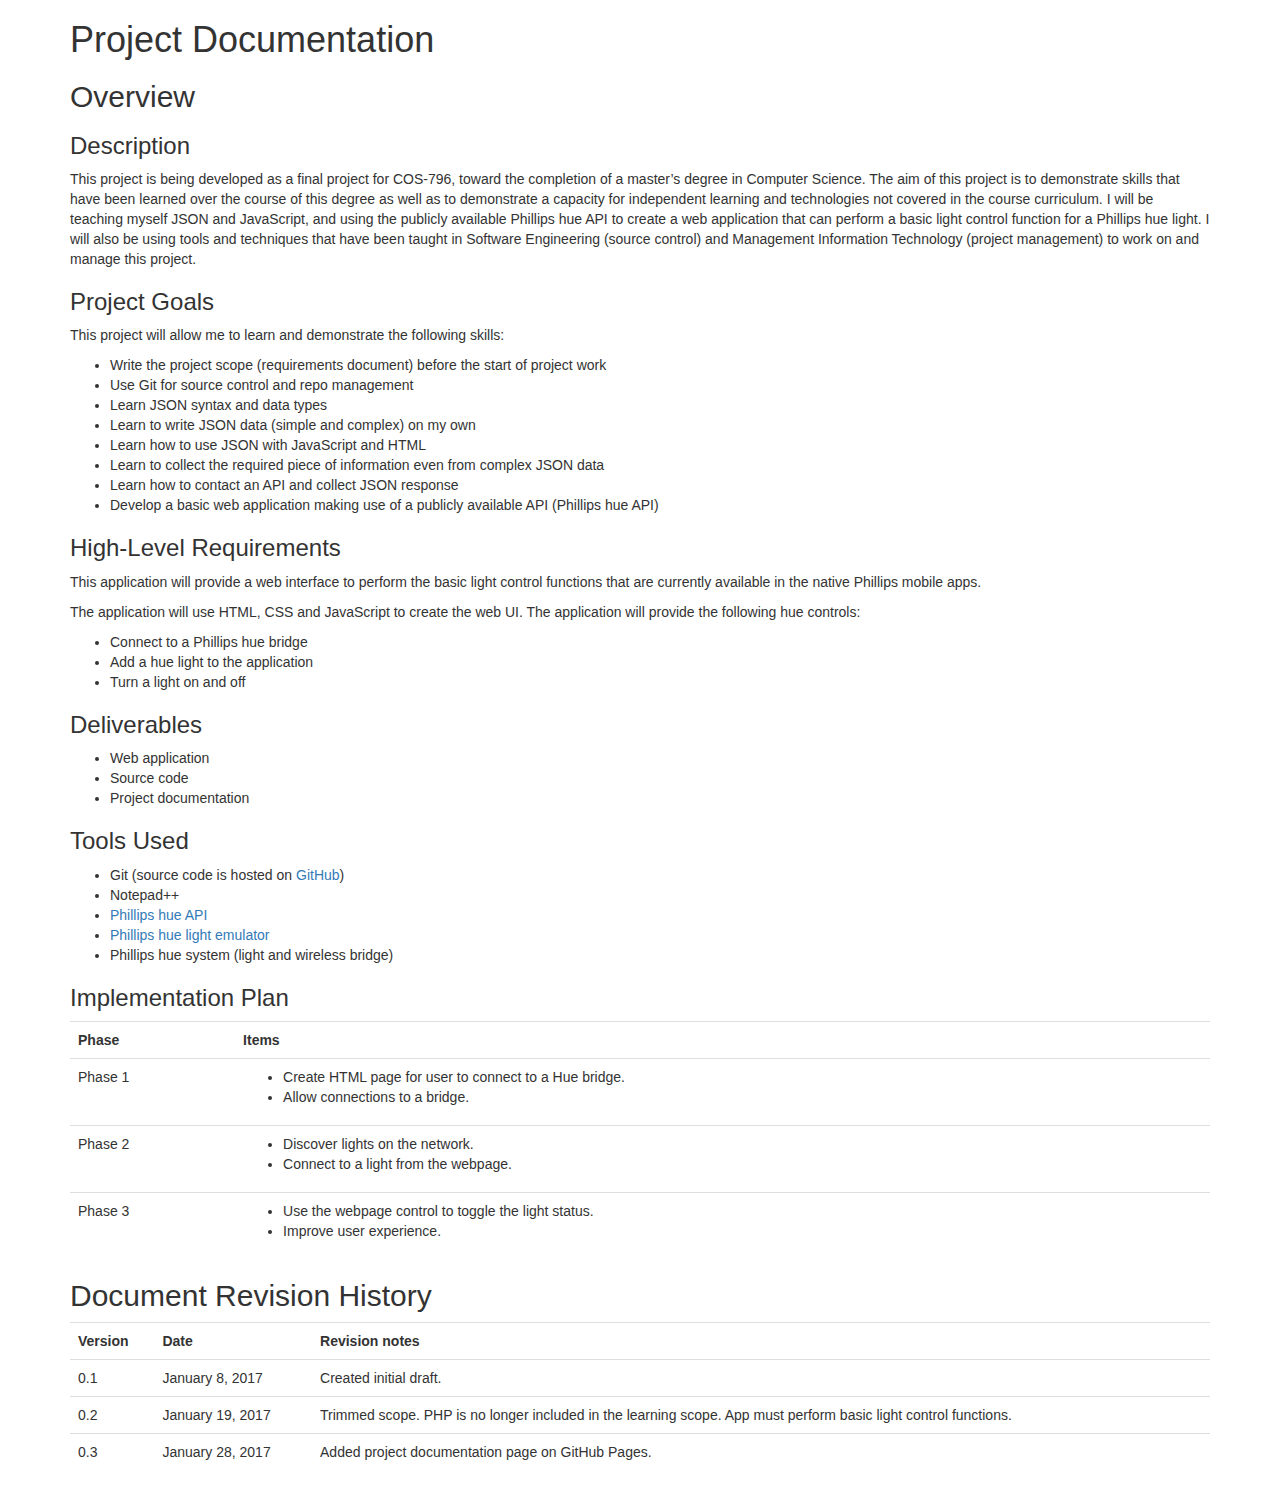
==== index.html @ 8a794ac3 "Update index.html" ====
<!DOCTYPE html>

<html lang="en">

<head>
	<title>Project Huebrew Documentation</title>
  <meta charset="utf-8">
  <meta name="viewport" content="width=device-width, initial-scale=1">
<link rel="stylesheet" href="https://maxcdn.bootstrapcdn.com/bootstrap/3.3.7/css/bootstrap.min.css">
</head>


<body>
<div class="container">
	<h1>Project Documentation</h1>
	<h2>Overview</h2>
	<h3>Description</h3>
	<p>This project is being developed as a final project for COS-796, toward the completion of a master’s degree in Computer Science. The aim of this project is to demonstrate skills that have been learned over the course of this degree as well as to demonstrate
		a capacity for independent learning and technologies not covered in the course curriculum. I will be teaching myself JSON and JavaScript, and using the publicly available Phillips hue API to create a web application that can perform a basic light control
		function for a Phillips hue light. I will also be using tools and techniques that have been taught in Software Engineering (source control) and Management Information Technology (project management) to work on and manage this project.
	</p>
	<h3>Project Goals</h3>
	<p>This project will allow me to learn and demonstrate the following skills:</p>
	<ul>
		<li>Write the project scope (requirements document) before the start of project work</li>
		<li>Use Git for source control and repo management</li>
		<li>Learn JSON syntax and data types</li>
		<li>Learn to write JSON data (simple and complex) on my own</li>
		<li>Learn how to use JSON with JavaScript and HTML</li>
		<li>Learn to collect the required piece of information even from complex JSON data</li>
		<li>Learn how to contact an API and collect JSON response</li>
		<li>Develop a basic web application making use of a publicly available API (Phillips hue API)</li>
	</ul>
	<h3>High-Level Requirements</h3> 
	<p>This application will provide a web interface to perform the basic light control functions that are currently available in the native Phillips mobile apps. </p>
	<p>The application will use HTML, CSS and JavaScript to create the web UI. The application will provide the following hue controls:</p>
	<ul>
		<li>Connect to a Phillips hue bridge</li>
		<li>Add a hue light to the application</li>
		<li>Turn a light on and off</li>
	</ul>
	<h3>Deliverables</h3>
	<ul>
		<li>Web application</li>
		<li>Source code</li>
		<li>Project documentation</li>
	</ul>
	<h3>Tools Used</h3>
	<ul>
		<li>Git (source code is hosted on <a href="https://github.com/purplestencil/project-huebrew">GitHub</a>)
		</li>
		<li>Notepad++
		</li>
		<li><a href="https://developers.meethue.com/philips-hue-api">Phillips hue API</a>
		</li>
		<li><a href="http://steveyo.github.io/Hue-Emulator/">Phillips hue light emulator</a>
		</li>
		<li>Phillips hue system (light and wireless bridge)
		</li>
	</ul>
	<h3>Implementation Plan</h3>
	<table class="table">
		<tr>
			<th>Phase</th>
			<th>Items</th>
		</tr>
		<tr>
			<td>Phase 1</td>
			<td>
				<ul>
					<li>Create HTML page for user to connect to a Hue bridge.</li>
					<li>Allow connections to a bridge.</li>
				</ul>
			</td>
		</tr>
		<tr>
			<td>Phase 2</td>
			<td>
				<ul>
					<li>Discover lights on the network.</li>
					<li>Connect to a light from the webpage.</li>
				</ul>
			</td>
		</tr>
		<tr>
			<td>Phase 3</td>
			<td>
				<ul>
					<li>Use the webpage control to toggle the light status.</li>
					<li>Improve user experience.</li>
				</ul>
			</td>
		</tr>
	</table>
	<h2>Document Revision History</h2>
	<table class="table">
		<tr>
			<th>Version</th>
			<th>Date</th>
			<th>Revision notes</th>
		</tr>
		<tr>
			<td>0.1</td>
			<td>January 8, 2017</td>
			<td>Created initial draft.</td>
		</tr>
		<tr>
			<td>0.2</td>
			<td>January 19, 2017</td>
			<td>Trimmed scope. PHP is no longer included in the learning scope. App must perform basic light control functions.</td>
		</tr>
		<tr>
			<td>0.3</td>
			<td>January 28, 2017</td>
			<td>Added project documentation page on GitHub Pages.</td>
		</tr>
	</table>
</div>
</body>
</html>
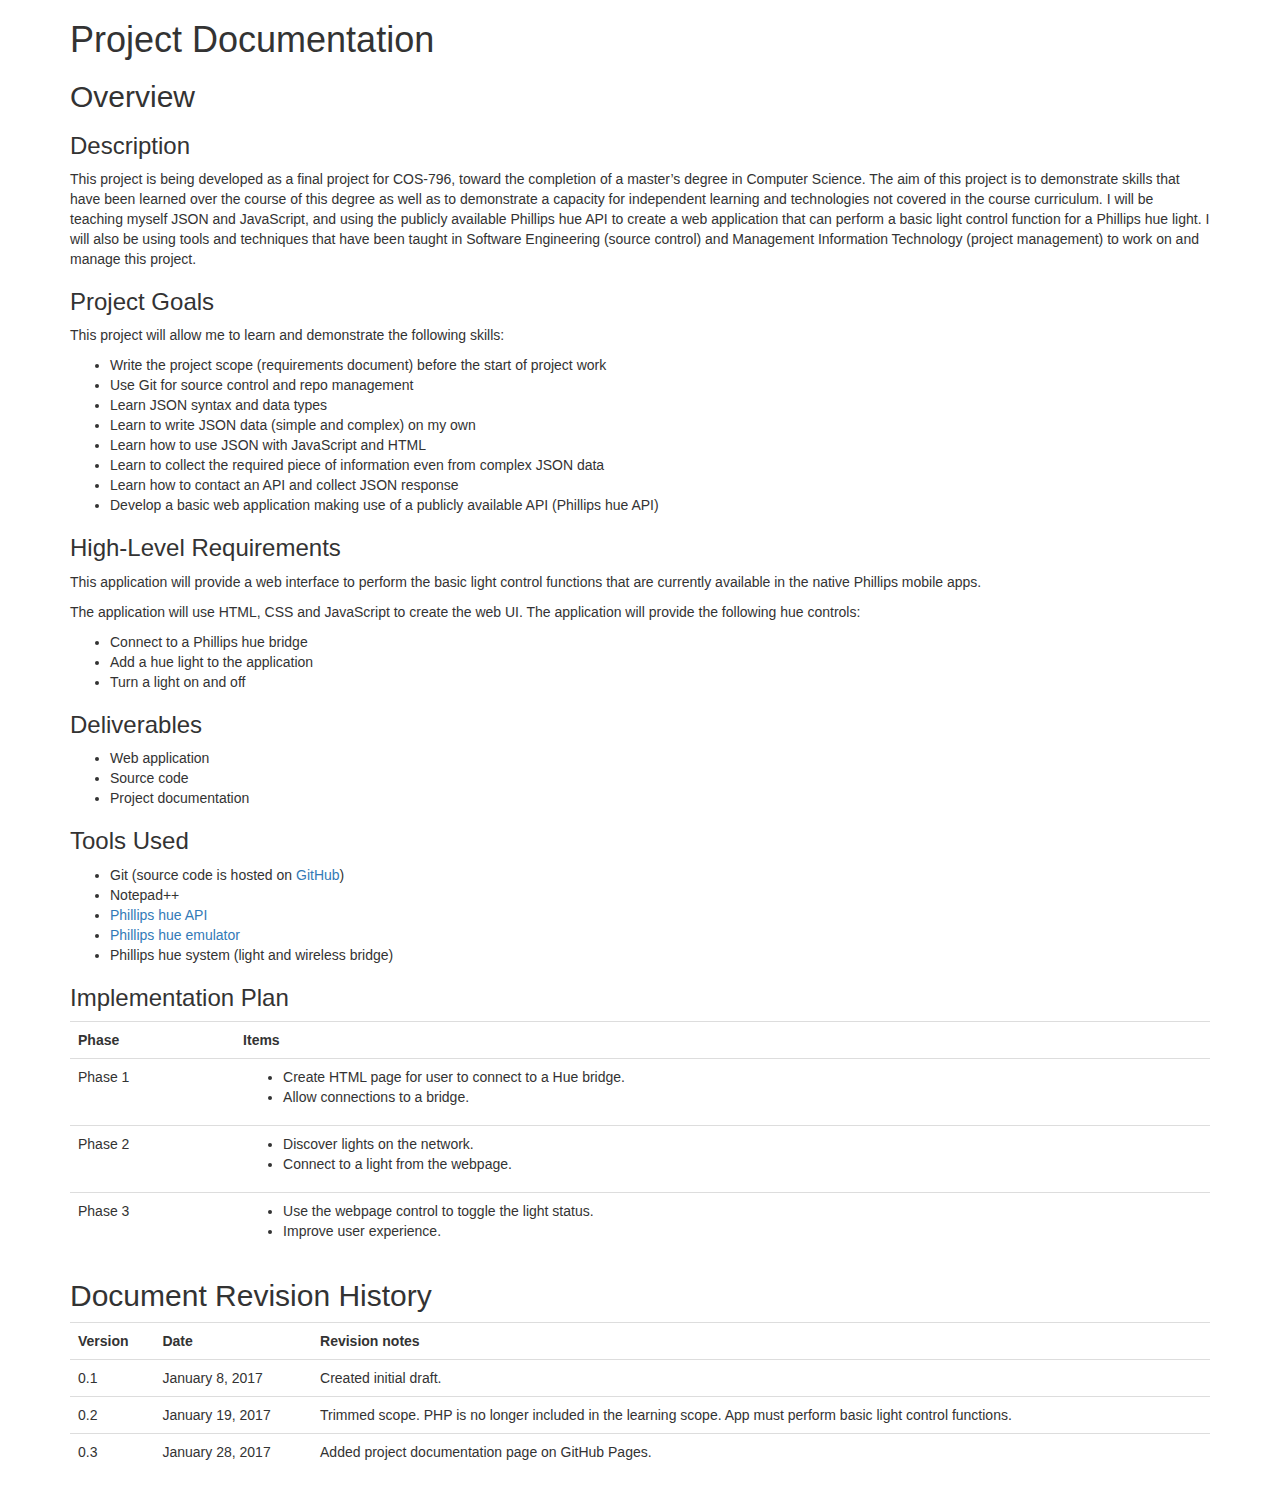
==== commit 8fcd470b: "Update index.html" ====
--- a/index.html
+++ b/index.html
@@ -53,7 +53,7 @@
 		</li>
 		<li><a href="https://developers.meethue.com/philips-hue-api">Phillips hue API</a>
 		</li>
-		<li><a href="http://steveyo.github.io/Hue-Emulator/">Phillips hue light emulator</a>
+		<li><a href="http://steveyo.github.io/Hue-Emulator/">Phillips hue emulator</a>
 		</li>
 		<li>Phillips hue system (light and wireless bridge)
 		</li>
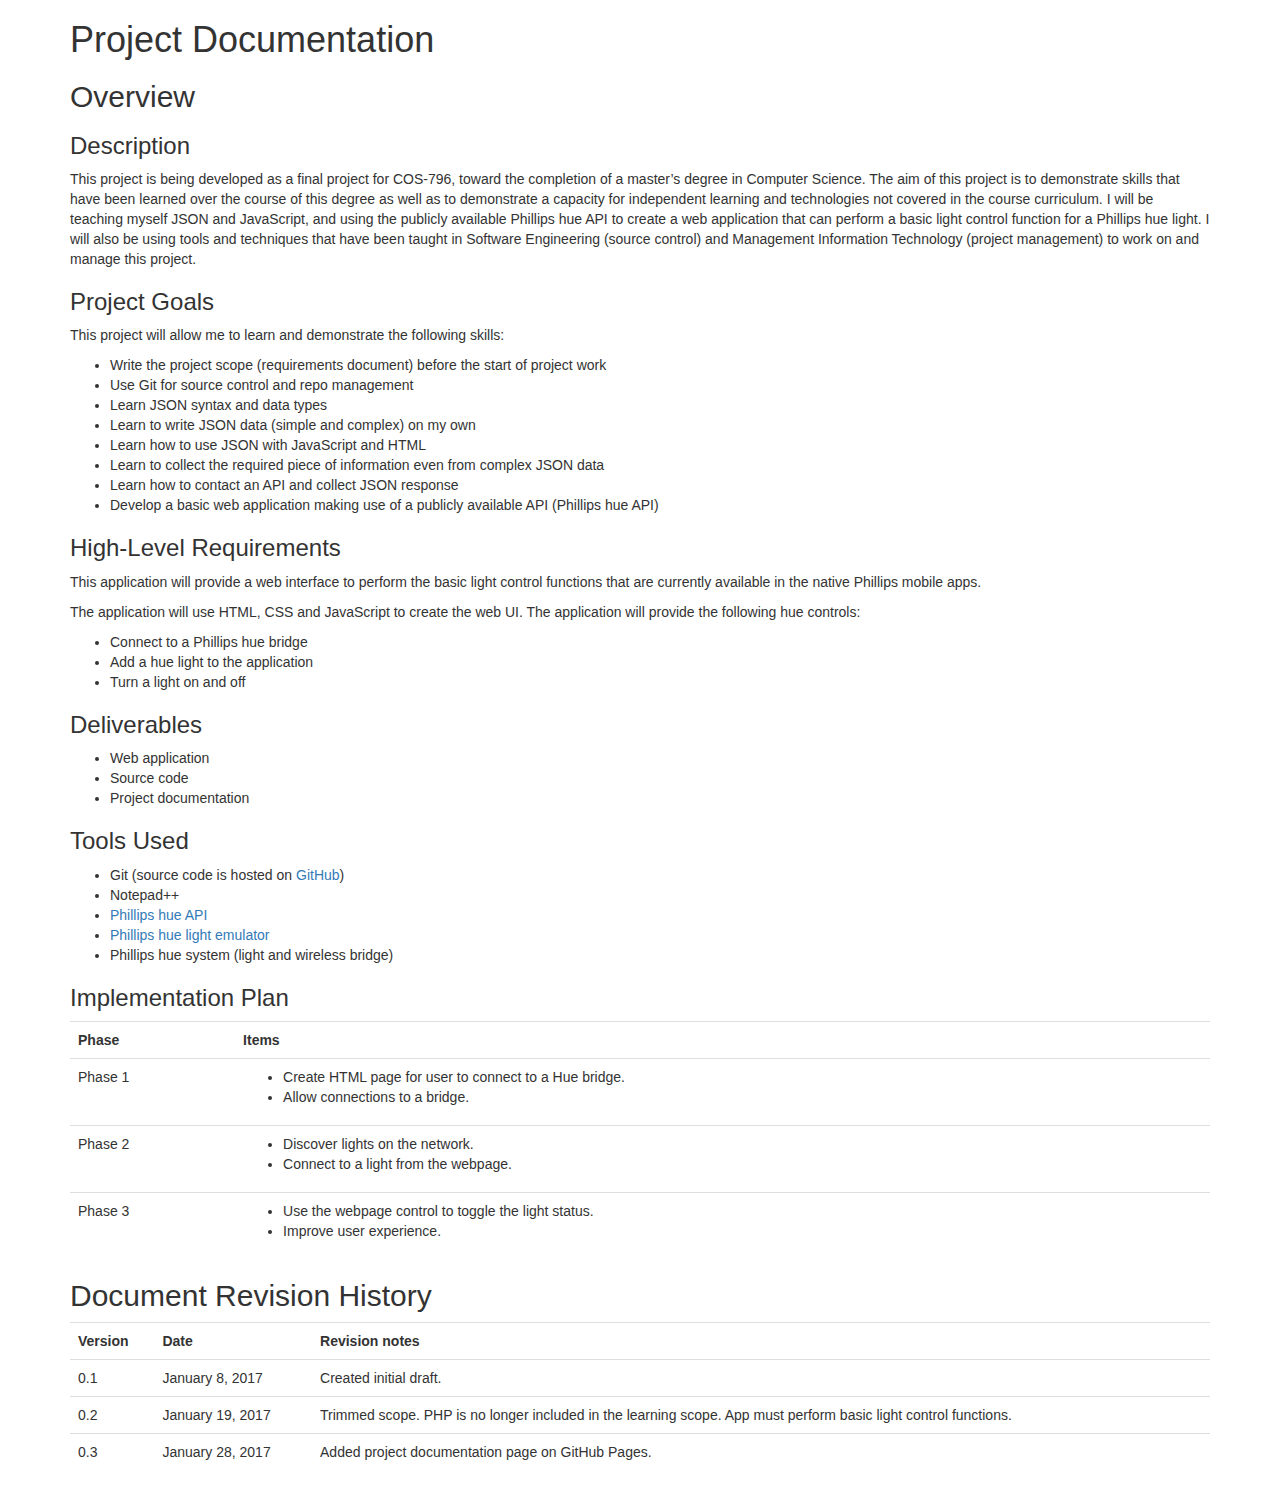
==== commit c2524b33: "Merge branch 'master' of github.com:purplestencil/project-huebrew" ====
--- a/index.html
+++ b/index.html
@@ -53,7 +53,7 @@
 		</li>
 		<li><a href="https://developers.meethue.com/philips-hue-api">Phillips hue API</a>
 		</li>
-		<li><a href="http://steveyo.github.io/Hue-Emulator/">Phillips hue emulator</a>
+		<li><a href="http://steveyo.github.io/Hue-Emulator/">Phillips hue light emulator</a>
 		</li>
 		<li>Phillips hue system (light and wireless bridge)
 		</li>
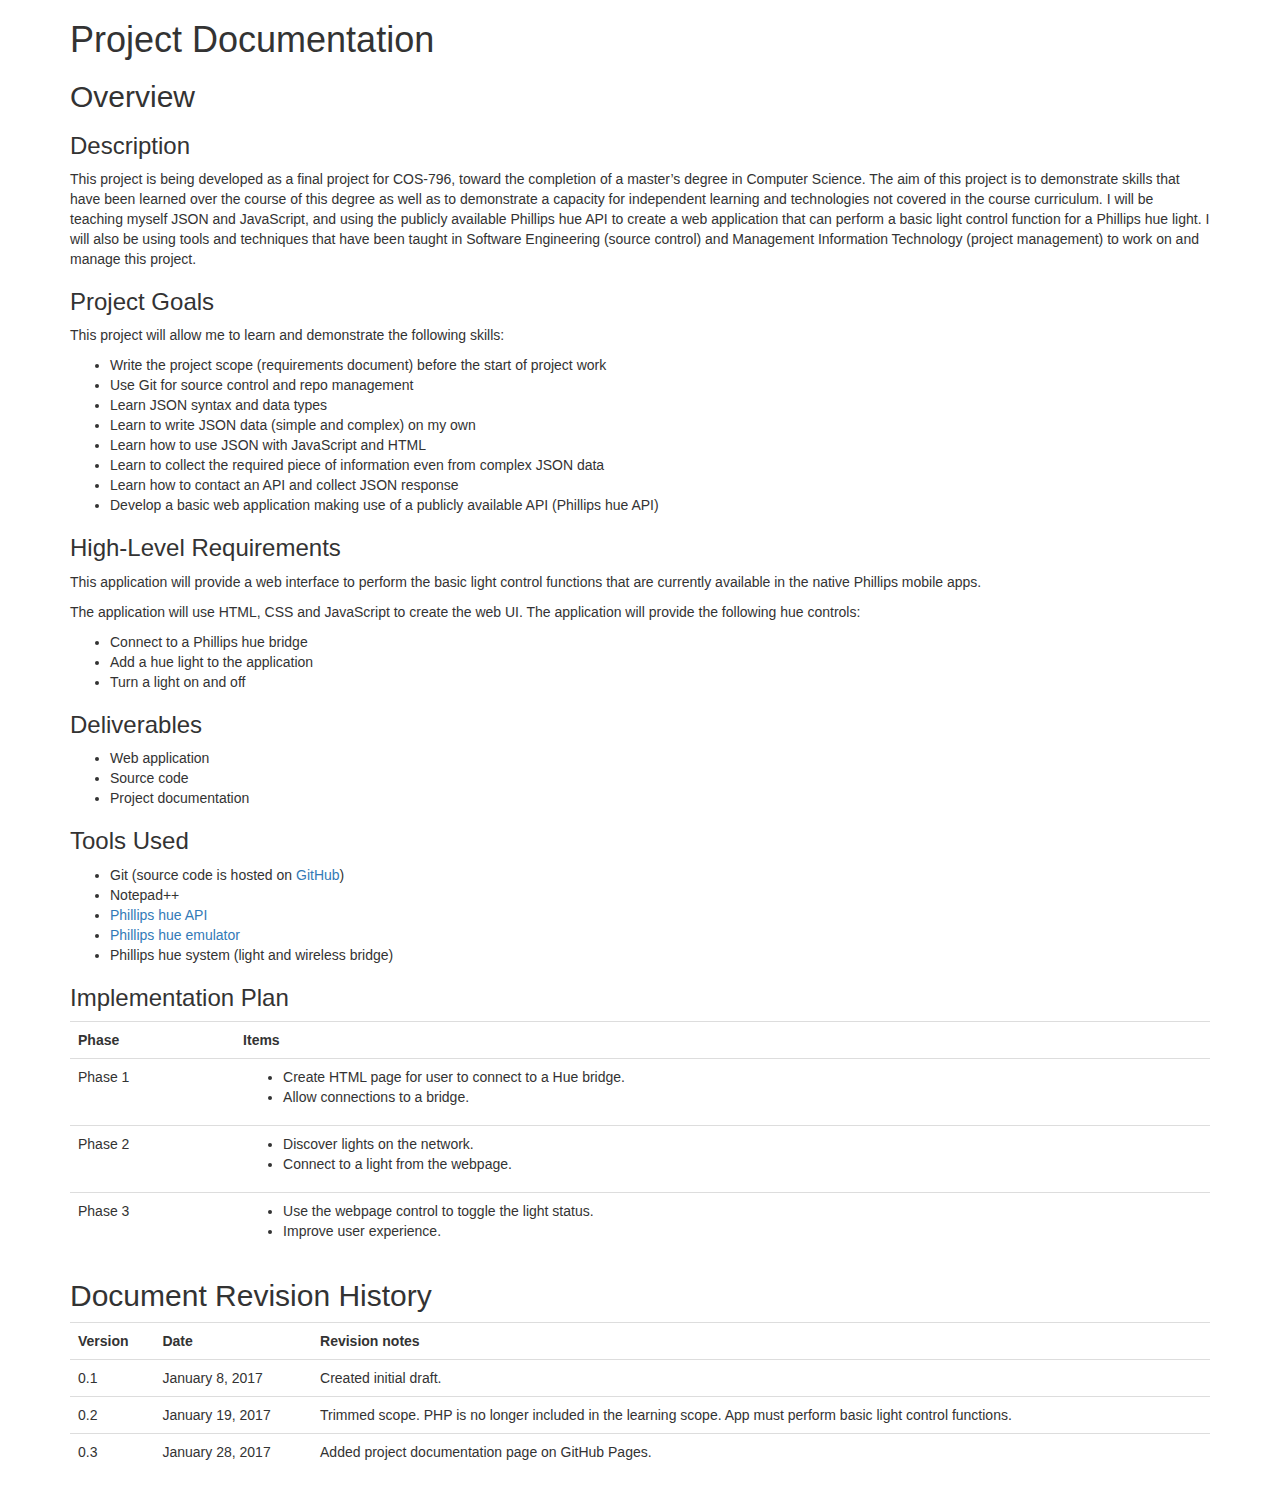
==== commit a9a2c104: "Merge pull request #4 from purplestencil/gh-pages" ====
--- a/index.html
+++ b/index.html
@@ -53,7 +53,7 @@
 		</li>
 		<li><a href="https://developers.meethue.com/philips-hue-api">Phillips hue API</a>
 		</li>
-		<li><a href="http://steveyo.github.io/Hue-Emulator/">Phillips hue light emulator</a>
+		<li><a href="http://steveyo.github.io/Hue-Emulator/">Phillips hue emulator</a>
 		</li>
 		<li>Phillips hue system (light and wireless bridge)
 		</li>
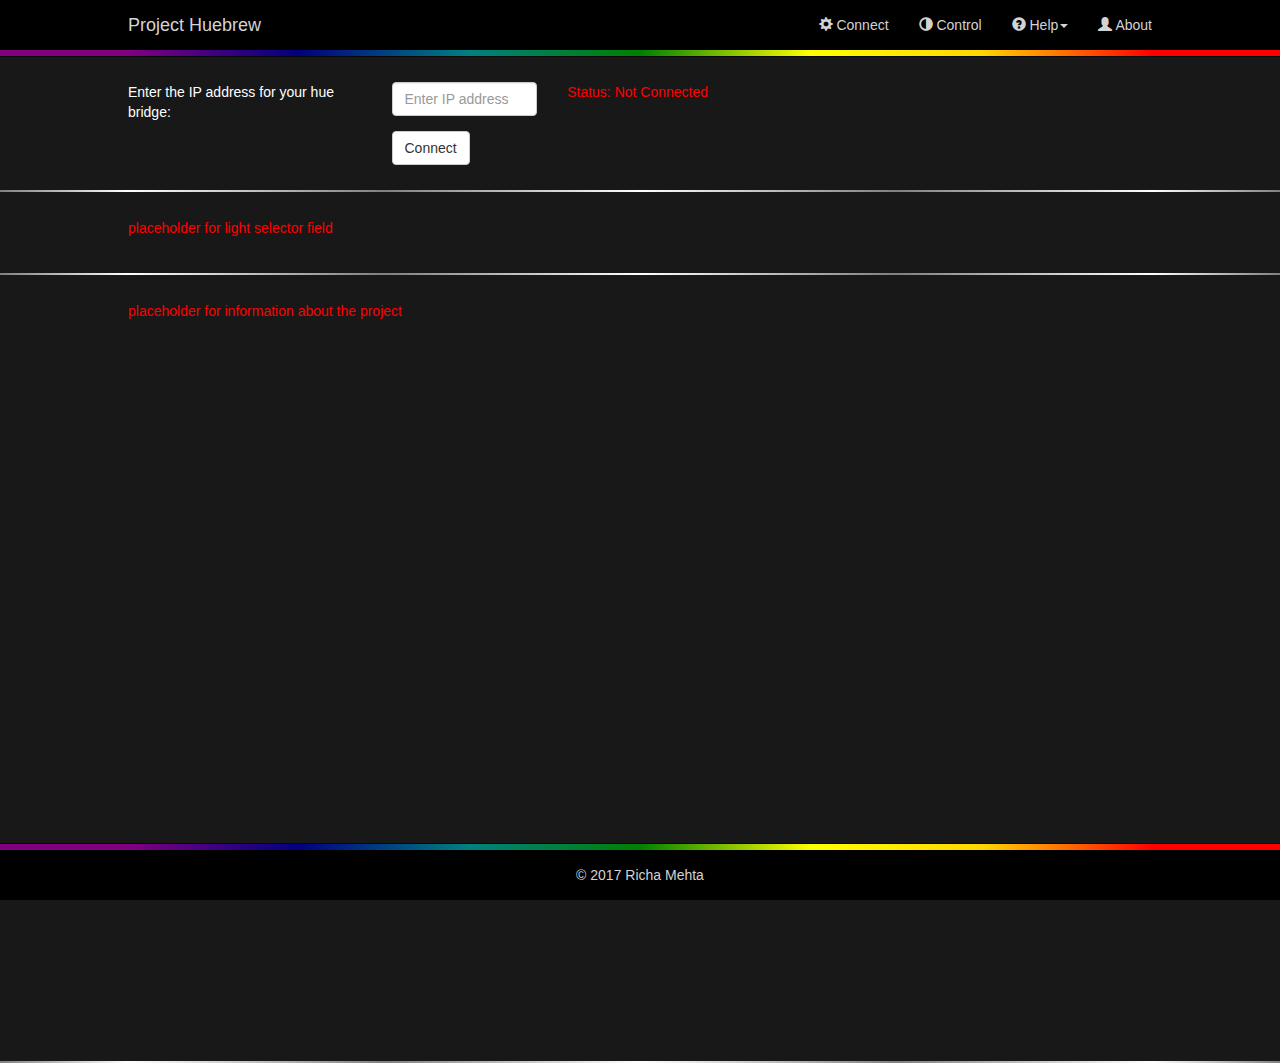
==== commit 040a9e38: "Create docs folder, update styles" ====
--- a/index.html
+++ b/index.html
@@ -1,120 +1,148 @@
 <!DOCTYPE html>
-
-<html lang="en">
+<html lang="en-us">
 
 <head>
-	<title>Project Huebrew Documentation</title>
-  <meta charset="utf-8">
-  <meta name="viewport" content="width=device-width, initial-scale=1">
-<link rel="stylesheet" href="https://maxcdn.bootstrapcdn.com/bootstrap/3.3.7/css/bootstrap.min.css">
+
+	<meta charset="utf-8" />
+	<meta name="viewport" content="width=device-width, initial-scale=1.0, minimum-scale=1.0, maximum-scale=1.0" />
+
+	<title>Huebrew</title>
+
+	<!-- Latest compiled and minified Bootstrap CSS -->
+	<link rel="stylesheet" href="https://maxcdn.bootstrapcdn.com/bootstrap/3.3.7/css/bootstrap.min.css" integrity="sha384-BVYiiSIFeK1dGmJRAkycuHAHRg32OmUcww7on3RYdg4Va+PmSTsz/K68vbdEjh4u" crossorigin="anonymous">
+	
+	<!-- Huebrew stylesheet -->
+	<link rel="stylesheet" type="text/css" href="styles/style.css" />
+
+	<!--Latest compiled and minified JQuery -->
+	<script src="https://ajax.googleapis.com/ajax/libs/jquery/3.1.1/jquery.min.js"></script>
+	
+	<!--Latest compiled and minified JavaScript -->
+	<script src="https://maxcdn.bootstrapcdn.com/bootstrap/3.3.7/js/bootstrap.min.js" integrity="sha384-Tc5IQib027qvyjSMfHjOMaLkfuWVxZxUPnCJA7l2mCWNIpG9mGCD8wGNIcPD7Txa" crossorigin="anonymous"></script>
+	
+	<!-- Huebrew JS script -->
+	<script type="text/javascript" src="scripts/brew-nav.js"></script>
+    <script type="text/javascript" src="scripts/brew-connect.js"></script>
+
+	
+	<style>
+	
+	</style>
+
 </head>
 
+<body>
+<!-- navigation header -->
+<header>
+  <nav class="navbar navbar-inverse navbar-fixed-top" id="navBar">
+    <div class="container-fluid nav-head" id="pageHead">
+      <!-- brand and toggle grouped for better mobile display -->
+      <div class="navbar-header">
+        <button type="button" class="navbar-toggle collapsed" data-toggle="collapse" data-target="#bs-example-navbar-collapse-1" aria-expanded="false">
+        <span class="sr-only">Toggle navigation</span>
+        <span class="icon-bar"></span>
+        <span class="icon-bar"></span>
+        <span class="icon-bar"></span>
+      </button>
+        <a class="navbar-brand" href="#top">Project Huebrew</a>
+      </div>
 
-<body>
-<div class="container">
-	<h1>Project Documentation</h1>
-	<h2>Overview</h2>
-	<h3>Description</h3>
-	<p>This project is being developed as a final project for COS-796, toward the completion of a master’s degree in Computer Science. The aim of this project is to demonstrate skills that have been learned over the course of this degree as well as to demonstrate
-		a capacity for independent learning and technologies not covered in the course curriculum. I will be teaching myself JSON and JavaScript, and using the publicly available Phillips hue API to create a web application that can perform a basic light control
-		function for a Phillips hue light. I will also be using tools and techniques that have been taught in Software Engineering (source control) and Management Information Technology (project management) to work on and manage this project.
-	</p>
-	<h3>Project Goals</h3>
-	<p>This project will allow me to learn and demonstrate the following skills:</p>
-	<ul>
-		<li>Write the project scope (requirements document) before the start of project work</li>
-		<li>Use Git for source control and repo management</li>
-		<li>Learn JSON syntax and data types</li>
-		<li>Learn to write JSON data (simple and complex) on my own</li>
-		<li>Learn how to use JSON with JavaScript and HTML</li>
-		<li>Learn to collect the required piece of information even from complex JSON data</li>
-		<li>Learn how to contact an API and collect JSON response</li>
-		<li>Develop a basic web application making use of a publicly available API (Phillips hue API)</li>
-	</ul>
-	<h3>High-Level Requirements</h3> 
-	<p>This application will provide a web interface to perform the basic light control functions that are currently available in the native Phillips mobile apps. </p>
-	<p>The application will use HTML, CSS and JavaScript to create the web UI. The application will provide the following hue controls:</p>
-	<ul>
-		<li>Connect to a Phillips hue bridge</li>
-		<li>Add a hue light to the application</li>
-		<li>Turn a light on and off</li>
-	</ul>
-	<h3>Deliverables</h3>
-	<ul>
-		<li>Web application</li>
-		<li>Source code</li>
-		<li>Project documentation</li>
-	</ul>
-	<h3>Tools Used</h3>
-	<ul>
-		<li>Git (source code is hosted on <a href="https://github.com/purplestencil/project-huebrew">GitHub</a>)
-		</li>
-		<li>Notepad++
-		</li>
-		<li><a href="https://developers.meethue.com/philips-hue-api">Phillips hue API</a>
-		</li>
-		<li><a href="http://steveyo.github.io/Hue-Emulator/">Phillips hue emulator</a>
-		</li>
-		<li>Phillips hue system (light and wireless bridge)
-		</li>
-	</ul>
-	<h3>Implementation Plan</h3>
-	<table class="table">
-		<tr>
-			<th>Phase</th>
-			<th>Items</th>
-		</tr>
-		<tr>
-			<td>Phase 1</td>
-			<td>
-				<ul>
-					<li>Create HTML page for user to connect to a Hue bridge.</li>
-					<li>Allow connections to a bridge.</li>
-				</ul>
-			</td>
-		</tr>
-		<tr>
-			<td>Phase 2</td>
-			<td>
-				<ul>
-					<li>Discover lights on the network.</li>
-					<li>Connect to a light from the webpage.</li>
-				</ul>
-			</td>
-		</tr>
-		<tr>
-			<td>Phase 3</td>
-			<td>
-				<ul>
-					<li>Use the webpage control to toggle the light status.</li>
-					<li>Improve user experience.</li>
-				</ul>
-			</td>
-		</tr>
-	</table>
-	<h2>Document Revision History</h2>
-	<table class="table">
-		<tr>
-			<th>Version</th>
-			<th>Date</th>
-			<th>Revision notes</th>
-		</tr>
-		<tr>
-			<td>0.1</td>
-			<td>January 8, 2017</td>
-			<td>Created initial draft.</td>
-		</tr>
-		<tr>
-			<td>0.2</td>
-			<td>January 19, 2017</td>
-			<td>Trimmed scope. PHP is no longer included in the learning scope. App must perform basic light control functions.</td>
-		</tr>
-		<tr>
-			<td>0.3</td>
-			<td>January 28, 2017</td>
-			<td>Added project documentation page on GitHub Pages.</td>
-		</tr>
-	</table>
-</div>
-</body>
-</html>
+      <!-- collect nav links, forms, and other content for toggling -->
+      <div class="collapse navbar-collapse" id="bs-example-navbar-collapse-1">
+
+        <ul class="nav navbar-nav navbar-right" id="navbarAlign">
+          <li><a href="#top"><span class="glyphicon glyphicon-cog"></span> Connect<span class="sr-only">(current)</span></a></li>
+          <li><a href="#control"><span class="glyphicon glyphicon-adjust"></span> Control</a></li>
+          <li class="dropdown">
+            <a href="#help" class="dropdown-toggle" data-toggle="dropdown" role="button" aria-haspopup="true" aria-expanded="false"><span class="glyphicon glyphicon-question-sign"></span> Help<span class="caret"></span></a>
+            <ul class="dropdown-menu">
+              <li><a href="#howto">How to...</a></li>
+              <li><a href="#doc">Documentation</a></li>
+              <li role="separator" class="divider"></li>
+              <li><a href="#about2">About Project Huebrew</a></li>
+            </ul>
+          </li>
+          <!-- BEGIN SEARCH FIELD <form class="navbar-form navbar-left">
+        <div class="form-group">
+          <input type="text" class="form-control" placeholder="Search">
+        </div>
+        <button type="submit" class="btn btn-default">Submit</button>
+      </form> END SEARCH FIELD -->
+          <li><a href="#about"><span class="glyphicon glyphicon-user"></span> About</a></li>
+        </ul>
+      </div>
+      <!-- end navbar-collapse -->
+    </div>
+    <!-- end container-fluid -->
+    <!-- set up offset margin for navbar -->
+    <div class="nav-border">
+    </div>
+    <!-- end navbar margin -->
+  </nav>
+</header>
+<a id="top" name="home"></a>
+<!-- end havigation header -->
+
+
+<!-- start connect section -->
+<section class="container-edge" id="connect">
+  <div class="container-fluid hue-container">
+    <div class="row">
+      <div class="col-lg-3 col-md-4 col-sm-6 col-xs-6">
+        <p class="form-text">Enter the IP address for your hue bridge: </p>
+      </div>
+      <div class="col-lg-2 col-md-3 col-sm-3 col-xs-5">
+        <form>
+          <div class="form-group">
+            <input type="text" class="form-control" placeholder="Enter IP address" id="ipAddress">
+          </div>
+          <button type="submit" class="btn btn-default" onclick="brew.connectToIP()">Connect</button>
+        </form>
+      </div>
+      <div class="col-lg-2 col-md-3 col-sm-3 col-xs-5"><p>Status: <span id="status">Not Connected</span></p></div>
+    </div>
+  </div>
+</section>
+<!-- end connect section -->
+
+<!-- start control section -->
+<section class="container-edge" id="control">
+  <div class="container-fluid hue-container">
+    <div class="row">
+      <div class="col-md-12">
+        <p>placeholder for light selector field</p>
+      </div>
+    </div>
+  </div>
+</section>
+<!-- end control section -->
+
+<!-- start about section -->
+<section class="container-edge fill" id="about">
+  <div class="container-fluid hue-container">
+    <div class="row">
+      <div class="col-md-12">
+        <p>placeholder for information about the project</p>
+      </div>
+    </div>
+  </div>
+</section>
+<!-- end about section -->
+
+<!-- bottom fill -->
+<!--<div class="bottom-fill"></div>-->
+
+<!-- start footer -->
+<footer>
+  <nav class="navbar navbar-inverse navbar-fixed-bottom">
+    <!-- set up offset margin for navbar -->
+    <div class="nav-border">
+    </div>
+    <!-- end navbar margin -->
+    <div class="container-fluid nav-foot" id="pageFoot">
+      <p>&copy; 2017 Richa Mehta</p>
+    </div>
+  </nav>
+</footer>
+<!-- end footer-->
+</body>--- a/styles/style.css
+++ b/styles/style.css
@@ -0,0 +1,80 @@
+html,
+body {
+  color: red;
+  height: 100%;
+  background-color: -webkit-linear-gradient(left, grey, white 10%, grey, white, grey, white 90%, grey);
+  padding-top: 28px;
+  padding-bottom: 28px;
+}
+.navbar-inverse .navbar-brand,
+.navbar-inverse .navbar-nav > li > a,
+.navbar-inverse {
+  color: lightgray;
+  background-color: black;
+}
+.navbar-inverse .navbar-nav > li > a:hover,
+.navbar-inverse .navbar-nav > li > a:focus {
+  color: white;
+  background-color: rgba(255, 255, 255, 0.1);
+  box-shadow: inset 0px 4px 0px white;
+}
+.navbar-inverse .navbar-nav > .active > a,
+.navbar-inverse .navbar-nav > .active > a:hover,
+.navbar-inverse .navbar-nav > .active > a:focus,
+.dropdown-menu > li > a:hover,
+.dropdown-menu > li > a:focus {
+  color: black;
+  background-color: white;
+}
+.dropdown-menu,
+.dropdown-menu > li > a {
+  color: black;
+  background-color: white;
+}
+.nav-head,
+.nav-foot {
+  background: black !important;
+  padding-left: 10%;
+  padding-right: 10%;
+}
+/* TO CENTER ALIGN MENU WITHOUT BRAND
+.navbar .navbar-nav {
+    display: inline-block;
+    float: none;
+}
+
+.navbar .navbar-collapse {
+    text-align: center;
+}*/
+.nav-border {
+  height: 6px;
+  background: -webkit-linear-gradient(right, red 10%, gold, yellow, green, teal, navy, purple 90%);
+}
+.container-edge {
+  background-image: -webkit-linear-gradient(left, grey, white 10%, grey, white, grey, white 90%, grey);
+  padding: 0px 0px 2px 0px;
+}
+.fill {
+  width: 100%;
+  height: 100%;
+  min-height: 100%;
+  background: -webkit-linear-gradient(left, grey, white 10%, grey, white, grey, white 90%, grey);
+}
+.hue-container {
+  background: #181818;
+  color: red;
+  padding-top: 2%;
+  padding-bottom: 2%;
+  padding-left: 10%;
+  padding-right: 10%;
+  height: 100%;
+  text-align: none;
+}
+#pageFoot {
+  padding-top: 15px;
+  padding-bottom: 5px;
+  text-align: center;
+}
+.form-text {
+  color: white;
+}
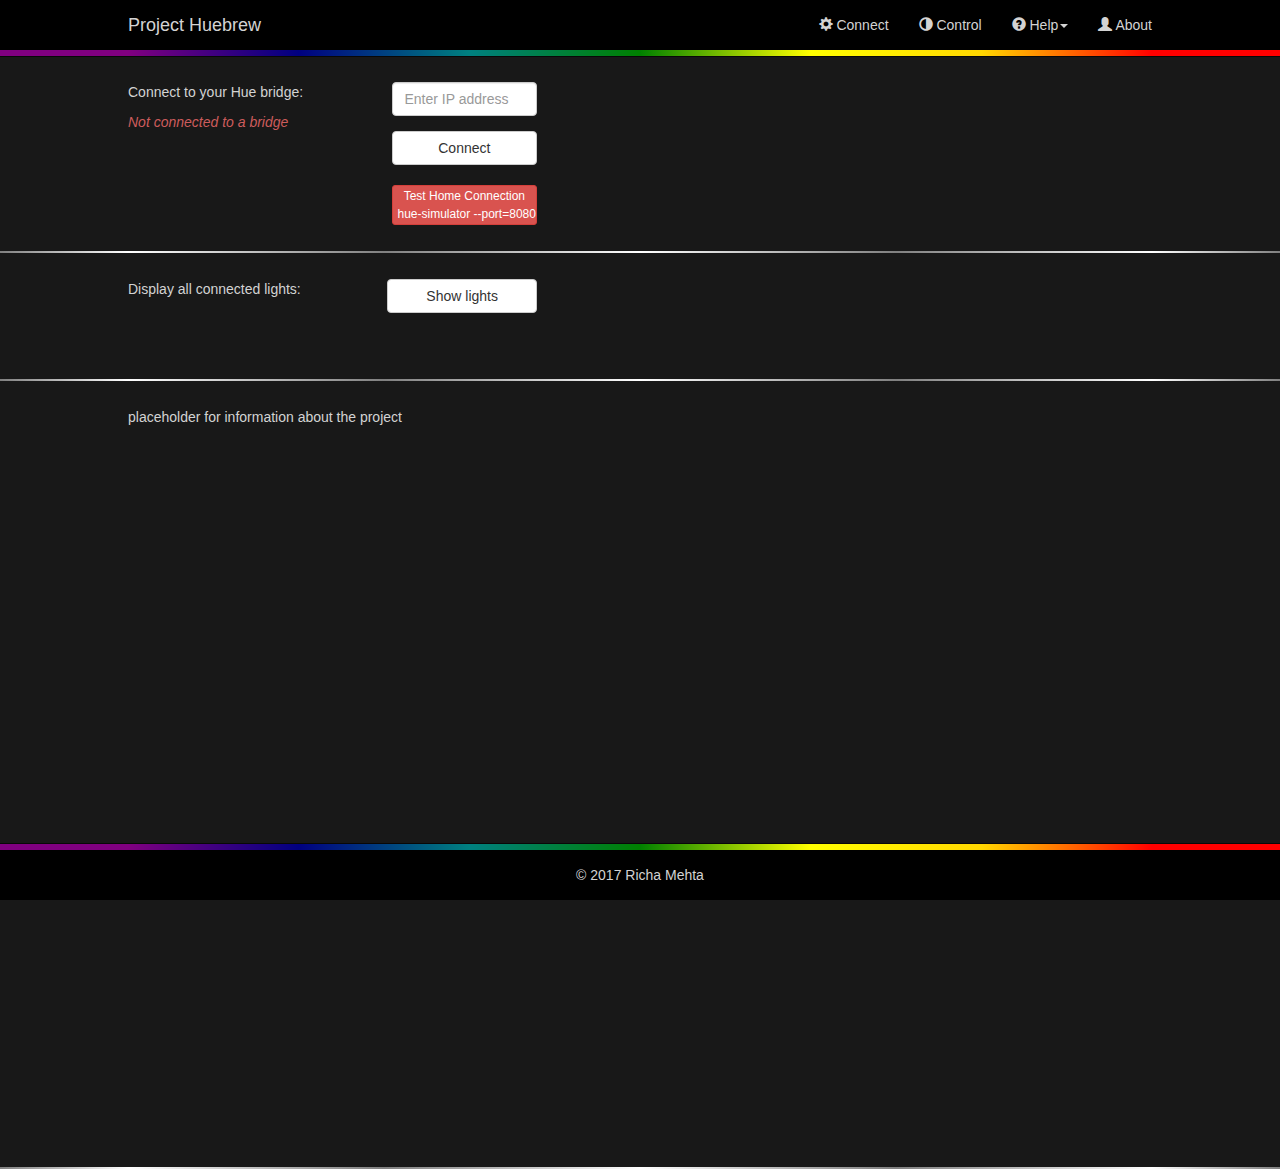
==== commit 7ee27d61: "Add light on-off functionality" ====
--- a/index.html
+++ b/index.html
@@ -3,146 +3,176 @@
 
 <head>
 
-	<meta charset="utf-8" />
-	<meta name="viewport" content="width=device-width, initial-scale=1.0, minimum-scale=1.0, maximum-scale=1.0" />
+    <meta charset="utf-8" />
+    <meta name="viewport" content="width=device-width, initial-scale=1.0, minimum-scale=1.0, maximum-scale=1.0" />
 
-	<title>Huebrew</title>
+    <title>Huebrew</title>
 
-	<!-- Latest compiled and minified Bootstrap CSS -->
-	<link rel="stylesheet" href="https://maxcdn.bootstrapcdn.com/bootstrap/3.3.7/css/bootstrap.min.css" integrity="sha384-BVYiiSIFeK1dGmJRAkycuHAHRg32OmUcww7on3RYdg4Va+PmSTsz/K68vbdEjh4u" crossorigin="anonymous">
-	
-	<!-- Huebrew stylesheet -->
-	<link rel="stylesheet" type="text/css" href="styles/style.css" />
+    <!--Latest compiled and minified JQuery -->
+    <script src="https://ajax.googleapis.com/ajax/libs/jquery/3.1.1/jquery.min.js"></script>
 
-	<!--Latest compiled and minified JQuery -->
-	<script src="https://ajax.googleapis.com/ajax/libs/jquery/3.1.1/jquery.min.js"></script>
-	
-	<!--Latest compiled and minified JavaScript -->
-	<script src="https://maxcdn.bootstrapcdn.com/bootstrap/3.3.7/js/bootstrap.min.js" integrity="sha384-Tc5IQib027qvyjSMfHjOMaLkfuWVxZxUPnCJA7l2mCWNIpG9mGCD8wGNIcPD7Txa" crossorigin="anonymous"></script>
-	
-	<!-- Huebrew JS script -->
-	<script type="text/javascript" src="scripts/brew-nav.js"></script>
-    <script type="text/javascript" src="scripts/brew-connect.js"></script>
+    <!-- Latest compiled and minified Bootstrap CSS -->
+    <link rel="stylesheet" href="https://maxcdn.bootstrapcdn.com/bootstrap/3.3.7/css/bootstrap.min.css">
+    <link rel="stylesheet" href="https://gitcdn.github.io/bootstrap-toggle/2.2.2/css/bootstrap-toggle.min.css">
 
-	
-	<style>
-	
-	</style>
+    <!-- Huebrew stylesheet -->
+    <link rel="stylesheet" type="text/css" href="styles/style.css" />
+
+    <!--Latest compiled and minified JavaScript -->
+    <script src="https://maxcdn.bootstrapcdn.com/bootstrap/3.3.7/js/bootstrap.min.js"></script>
+    <script src="https://gitcdn.github.io/bootstrap-toggle/2.2.0/js/bootstrap-toggle.min.js"></script>
+
+
+
+    <style>
+
+
+    </style>
 
 </head>
 
 <body>
-<!-- navigation header -->
-<header>
-  <nav class="navbar navbar-inverse navbar-fixed-top" id="navBar">
-    <div class="container-fluid nav-head" id="pageHead">
-      <!-- brand and toggle grouped for better mobile display -->
-      <div class="navbar-header">
-        <button type="button" class="navbar-toggle collapsed" data-toggle="collapse" data-target="#bs-example-navbar-collapse-1" aria-expanded="false">
-        <span class="sr-only">Toggle navigation</span>
-        <span class="icon-bar"></span>
-        <span class="icon-bar"></span>
-        <span class="icon-bar"></span>
-      </button>
-        <a class="navbar-brand" href="#top">Project Huebrew</a>
-      </div>
+    <!-- navigation header -->
+    <header>
+        <nav class="navbar navbar-inverse navbar-fixed-top" id="navBar">
+            <div class="container-fluid nav-head" id="pageHead">
+                <!-- brand and toggle grouped for better mobile display -->
+                <div class="navbar-header">
+                    <button type="button" class="navbar-toggle collapsed" data-toggle="collapse" data-target="#bs-example-navbar-collapse-1" aria-expanded="false">
+                        <span class="sr-only">Toggle navigation</span>
+                        <span class="icon-bar"></span>
+                        <span class="icon-bar"></span>
+                        <span class="icon-bar"></span>
+                    </button>
+                    <a class="navbar-brand" href="#top">Project Huebrew</a>
+                </div>
 
-      <!-- collect nav links, forms, and other content for toggling -->
-      <div class="collapse navbar-collapse" id="bs-example-navbar-collapse-1">
+                <!-- collect nav links, forms, and other content for toggling -->
+                <div class="collapse navbar-collapse" id="bs-example-navbar-collapse-1">
 
-        <ul class="nav navbar-nav navbar-right" id="navbarAlign">
-          <li><a href="#top"><span class="glyphicon glyphicon-cog"></span> Connect<span class="sr-only">(current)</span></a></li>
-          <li><a href="#control"><span class="glyphicon glyphicon-adjust"></span> Control</a></li>
-          <li class="dropdown">
-            <a href="#help" class="dropdown-toggle" data-toggle="dropdown" role="button" aria-haspopup="true" aria-expanded="false"><span class="glyphicon glyphicon-question-sign"></span> Help<span class="caret"></span></a>
-            <ul class="dropdown-menu">
-              <li><a href="#howto">How to...</a></li>
-              <li><a href="#doc">Documentation</a></li>
-              <li role="separator" class="divider"></li>
-              <li><a href="#about2">About Project Huebrew</a></li>
-            </ul>
-          </li>
-          <!-- BEGIN SEARCH FIELD <form class="navbar-form navbar-left">
+                    <ul class="nav navbar-nav navbar-right" id="navbarAlign">
+                        <li><a href="#top"><span class="glyphicon glyphicon-cog"></span> Connect<span class="sr-only">(current)</span></a></li>
+                        <li><a href="#control"><span class="glyphicon glyphicon-adjust"></span> Control</a></li>
+                        <li class="dropdown">
+                            <a href="#help" class="dropdown-toggle" data-toggle="dropdown" role="button" aria-haspopup="true" aria-expanded="false"><span class="glyphicon glyphicon-question-sign"></span> Help<span class="caret"></span></a>
+                            <ul class="dropdown-menu">
+                                <li><a href="#howto">How to...</a></li>
+                                <li><a href="https://purplestencil.github.io/project-huebrew/" target="_blank">Project plan</a></li>
+                                <li role="separator" class="divider"></li>
+                                <li><a href="#about2">About Project Huebrew</a></li>
+                            </ul>
+                        </li>
+                        <!-- BEGIN SEARCH FIELD <form class="navbar-form navbar-left">
         <div class="form-group">
           <input type="text" class="form-control" placeholder="Search">
         </div>
         <button type="submit" class="btn btn-default">Submit</button>
       </form> END SEARCH FIELD -->
-          <li><a href="#about"><span class="glyphicon glyphicon-user"></span> About</a></li>
-        </ul>
-      </div>
-      <!-- end navbar-collapse -->
-    </div>
-    <!-- end container-fluid -->
-    <!-- set up offset margin for navbar -->
-    <div class="nav-border">
-    </div>
-    <!-- end navbar margin -->
-  </nav>
-</header>
-<a id="top" name="home"></a>
-<!-- end havigation header -->
+                        <li><a href="#about"><span class="glyphicon glyphicon-user"></span> About</a></li>
+                    </ul>
+                </div>
+                <!-- end navbar-collapse -->
+            </div>
+            <!-- end container-fluid -->
+            <!-- set up offset margin for navbar -->
+            <div class="nav-border">
+            </div>
+            <!-- end navbar margin -->
+        </nav>
+    </header>
+    <a id="top" name="home"></a>
+    <!-- end havigation header -->
 
 
-<!-- start connect section -->
-<section class="container-edge" id="connect">
-  <div class="container-fluid hue-container">
-    <div class="row">
-      <div class="col-lg-3 col-md-4 col-sm-6 col-xs-6">
-        <p class="form-text">Enter the IP address for your hue bridge: </p>
-      </div>
-      <div class="col-lg-2 col-md-3 col-sm-3 col-xs-5">
-        <form>
-          <div class="form-group">
-            <input type="text" class="form-control" placeholder="Enter IP address" id="ipAddress">
-          </div>
-          <button type="submit" class="btn btn-default" onclick="brew.connectToIP()">Connect</button>
-        </form>
-      </div>
-      <div class="col-lg-2 col-md-3 col-sm-3 col-xs-5"><p>Status: <span id="status">Not Connected</span></p></div>
-    </div>
-  </div>
-</section>
-<!-- end connect section -->
+    <!-- start connect section -->
+    <section class="container-edge" id="connect">
+        <div class="container-fluid hue-container">
+            <div class="row">
+                <div class="col-lg-3 col-md-4 col-sm-6 col-xs-6">
+                    <p class="form-text">Connect to your Hue bridge: </p>
+                    <p id="status"><span class="fail-text">Not connected to a bridge</span></p>
+                </div>
+                <div class="col-lg-2 col-md-3 col-sm-3 col-xs-5">
+                    <form>
+                        <div class="form-group">
+                            <input type="text" class="form-control" placeholder="Enter IP address" id="ipAddress">
+                        </div>
+                        <button type="button" class="btn btn-default btn-block" id="connectBridge">Connect</button>
+                        <br/>
+                        <button type="button" class="btn btn-xs btn-danger btn-block" id="connectHome">Test Home Connection<br/>hue-simulator --port=8080</button>
+                    </form>
+                </div>
+            </div>
+            <div class="row">
+                <div class="col-lg-6 col-md-8 col-sm-8 col-xs-12">
+                </div>
+            </div>
+        </div>
+        </div>
+    </section>
+    <!-- end connect section -->
 
-<!-- start control section -->
-<section class="container-edge" id="control">
-  <div class="container-fluid hue-container">
-    <div class="row">
-      <div class="col-md-12">
-        <p>placeholder for light selector field</p>
-      </div>
-    </div>
-  </div>
-</section>
-<!-- end control section -->
+    <!-- start control section -->
+    <section class="container-edge" id="control">
+        <div class="container-fluid hue-container">
+            <!--<div class="row">
+                <div class="col-lg-3 col-md-4 col-sm-6 col-xs-6">
+                    <p class="form-text">Collect light information from bridge:</p>
+                </div>
+                <div class="col-lg-2 col-md-3 col-sm-3 col-xs-5">
+                    <div>
+                        <button type="submit" class="btn btn-default btn-block" id="getLightInfo">Get light information</button>
+                    </div>
+                </div>
+            </div>-->
+            <div class="row">
+                <div class="col-lg-5 col-md-7 col-sm-9 col-xs-12">
+                    <span class="form-text">Display all connected lights:</span>
 
-<!-- start about section -->
-<section class="container-edge fill" id="about">
-  <div class="container-fluid hue-container">
-    <div class="row">
-      <div class="col-md-12">
-        <p>placeholder for information about the project</p>
-      </div>
-    </div>
-  </div>
-</section>
-<!-- end about section -->
+                    <button type="button" class="btn btn-default custom-btn" id="showLights">Show lights</button>
+                </div>
+            </div>
+            <br/><br/>
+            <div class="row">
+                <div class="col-lg-5 col-md-7 col-sm-9 col-xs-12" id="light-btns">
+                </div>
+            </div>
+        </div>
+    </section>
+    <!-- end control section -->
 
-<!-- bottom fill -->
-<!--<div class="bottom-fill"></div>-->
+    <!-- start about section -->
+    <section class="container-edge fill" id="about">
+        <div class="container-fluid hue-container">
+            <div class="row">
+                <div class="col-md-12">
+                    <p>placeholder for information about the project</p>
+                </div>
+            </div>
+        </div>
+    </section>
+    <!-- end about section -->
 
-<!-- start footer -->
-<footer>
-  <nav class="navbar navbar-inverse navbar-fixed-bottom">
-    <!-- set up offset margin for navbar -->
-    <div class="nav-border">
-    </div>
-    <!-- end navbar margin -->
-    <div class="container-fluid nav-foot" id="pageFoot">
-      <p>&copy; 2017 Richa Mehta</p>
-    </div>
-  </nav>
-</footer>
-<!-- end footer-->
-</body>+    <!-- bottom fill -->
+    <!--<div class="bottom-fill"></div>-->
+
+    <!-- start footer -->
+    <footer>
+        <nav class="navbar navbar-inverse navbar-fixed-bottom">
+            <!-- set up offset margin for navbar -->
+            <div class="nav-border">
+            </div>
+            <!-- end navbar margin -->
+            <div class="container-fluid nav-foot" id="pageFoot">
+                <p>&copy; 2017 Richa Mehta</p>
+            </div>
+        </nav>
+    </footer>
+    <!-- end footer-->
+
+
+    <!-- Huebrew JS script -->
+    <script type="text/javascript" src="scripts/brew-nav.js"></script>
+    <script type="text/javascript" src="scripts/brew-connect.js"></script>
+
+</html>--- a/styles/style.css
+++ b/styles/style.css
@@ -1,6 +1,8 @@
+/* Generated by less 2.5.1 */
+@import url('https://fonts.googleapis.com/css?family=Baloo|Roboto|Roboto+Mono');
 html,
 body {
-  color: red;
+  color: lightgray;
   height: 100%;
   background-color: -webkit-linear-gradient(left, grey, white 10%, grey, white, grey, white 90%, grey);
   padding-top: 28px;
@@ -62,7 +64,7 @@
 }
 .hue-container {
   background: #181818;
-  color: red;
+  color: lightgray;
   padding-top: 2%;
   padding-bottom: 2%;
   padding-left: 10%;
@@ -76,5 +78,23 @@
   text-align: center;
 }
 .form-text {
-  color: white;
+  color: lightgray;
 }
+.success-text {
+  color: forestgreen;
+}
+.fail-text {
+  color: indianred;
+}
+#status {
+  font-style: italic;
+}
+/*#light-btns {
+    column-count: 3;
+    column-fill: auto;
+    max-height: 450px;
+}*/
+.custom-btn {
+  float: right;
+  width: 150px !important;
+}
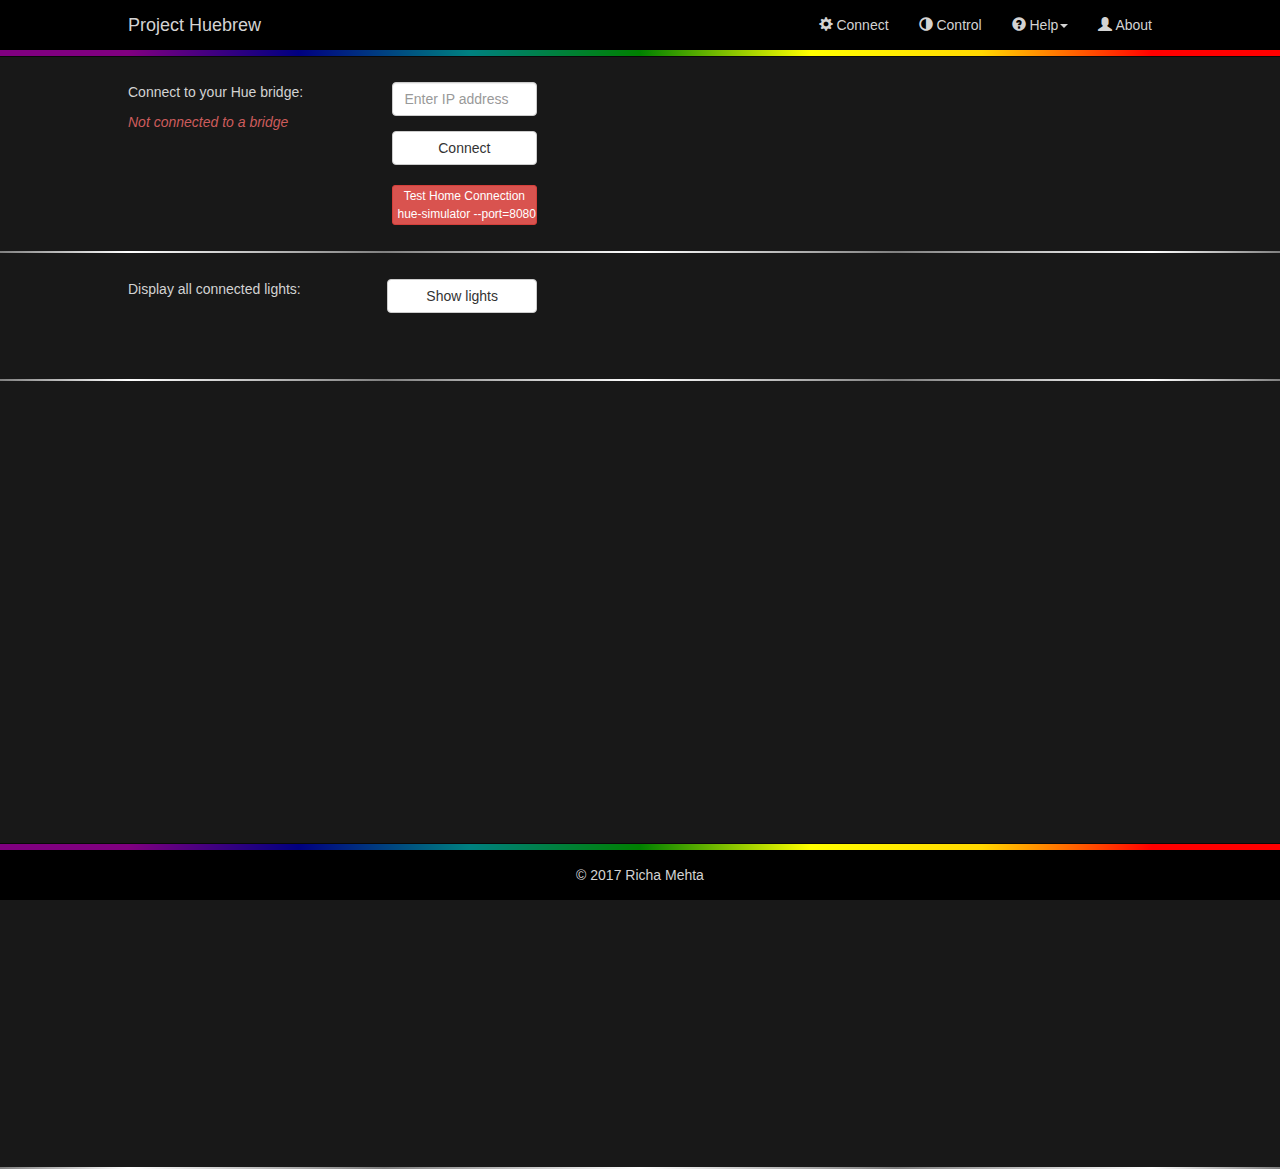
==== commit 1c30bd6e: "Add project recap presentation" ====
--- a/index.html
+++ b/index.html
@@ -145,9 +145,11 @@
     <section class="container-edge fill" id="about">
         <div class="container-fluid hue-container">
             <div class="row">
+<!--
                 <div class="col-md-12">
                     <p>placeholder for information about the project</p>
                 </div>
+-->
             </div>
         </div>
     </section>
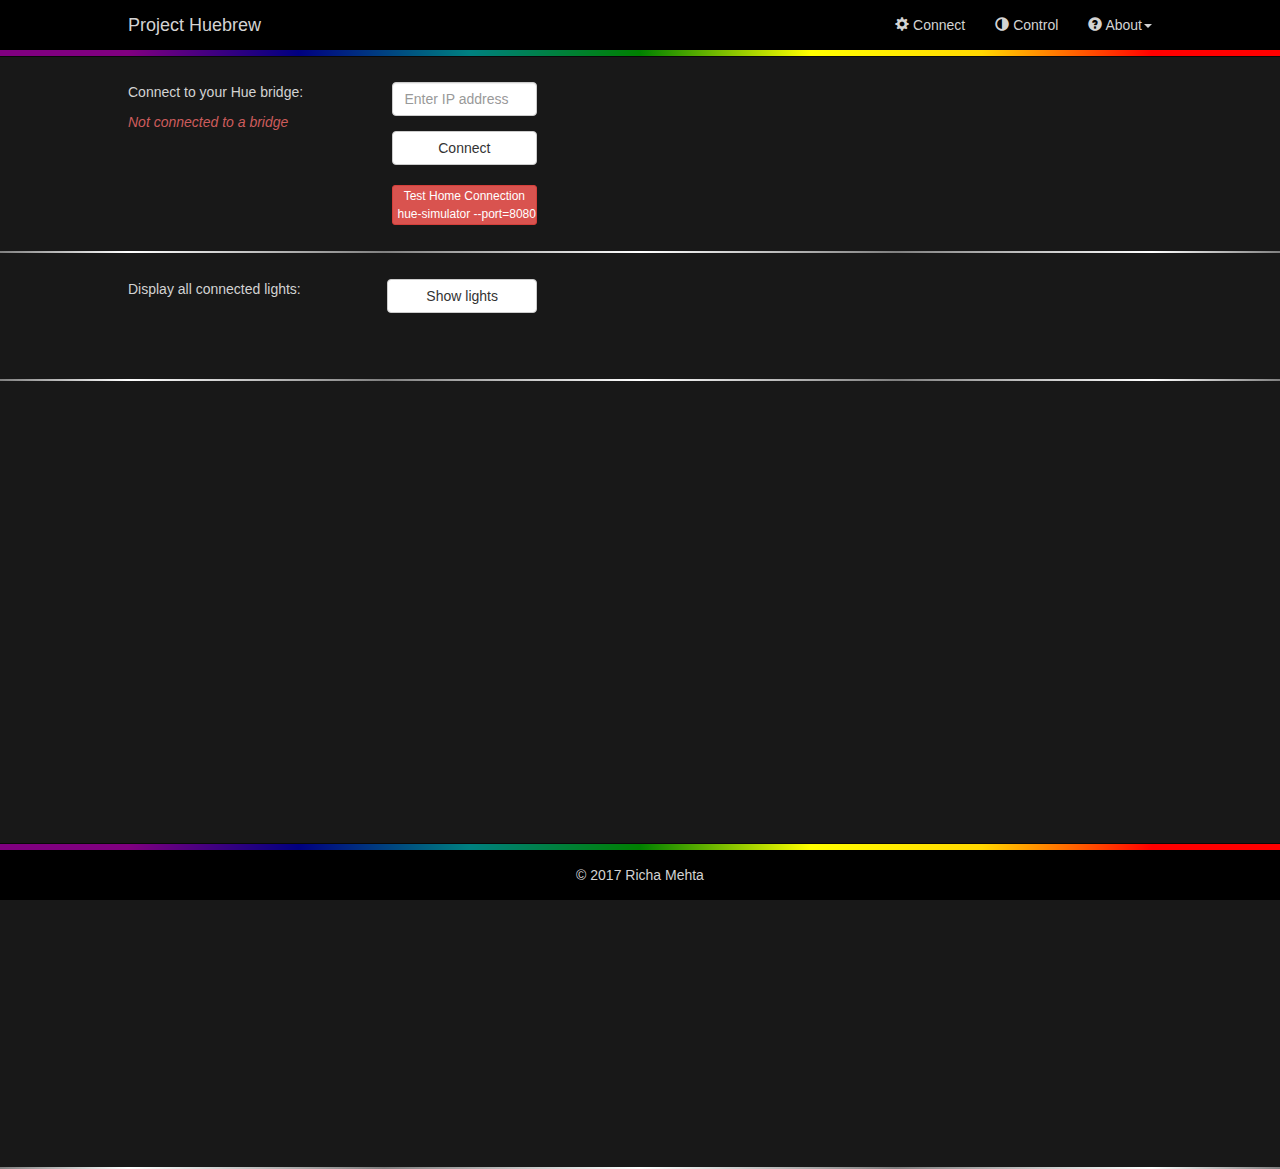
==== commit f0bdb692: "Update navigation bar" ====
--- a/index.html
+++ b/index.html
@@ -54,12 +54,12 @@
                         <li><a href="#top"><span class="glyphicon glyphicon-cog"></span> Connect<span class="sr-only">(current)</span></a></li>
                         <li><a href="#control"><span class="glyphicon glyphicon-adjust"></span> Control</a></li>
                         <li class="dropdown">
-                            <a href="#help" class="dropdown-toggle" data-toggle="dropdown" role="button" aria-haspopup="true" aria-expanded="false"><span class="glyphicon glyphicon-question-sign"></span> Help<span class="caret"></span></a>
+                            <a href="#help" class="dropdown-toggle" data-toggle="dropdown" role="button" aria-haspopup="true" aria-expanded="false"><span class="glyphicon glyphicon-question-sign"></span> About<span class="caret"></span></a>
                             <ul class="dropdown-menu">
-                                <li><a href="#howto">How to...</a></li>
-                                <li><a href="https://purplestencil.github.io/project-huebrew/" target="_blank">Project plan</a></li>
+                                <li><a href="https://purplestencil.github.io/project-huebrew/project-recap.pdf">Project presentation</a></li>
+                                <li><a href="https://purplestencil.github.io/project-huebrew/" target="_blank">Project plan</a></li><!--
                                 <li role="separator" class="divider"></li>
-                                <li><a href="#about2">About Project Huebrew</a></li>
+                                <li><a href="#about2">About Project Huebrew</a></li>-->
                             </ul>
                         </li>
                         <!-- BEGIN SEARCH FIELD <form class="navbar-form navbar-left">
@@ -68,7 +68,7 @@
         </div>
         <button type="submit" class="btn btn-default">Submit</button>
       </form> END SEARCH FIELD -->
-                        <li><a href="#about"><span class="glyphicon glyphicon-user"></span> About</a></li>
+                    <!--    <li><a href="#about"><span class="glyphicon glyphicon-user"></span> About</a></li>-->
                     </ul>
                 </div>
                 <!-- end navbar-collapse -->
